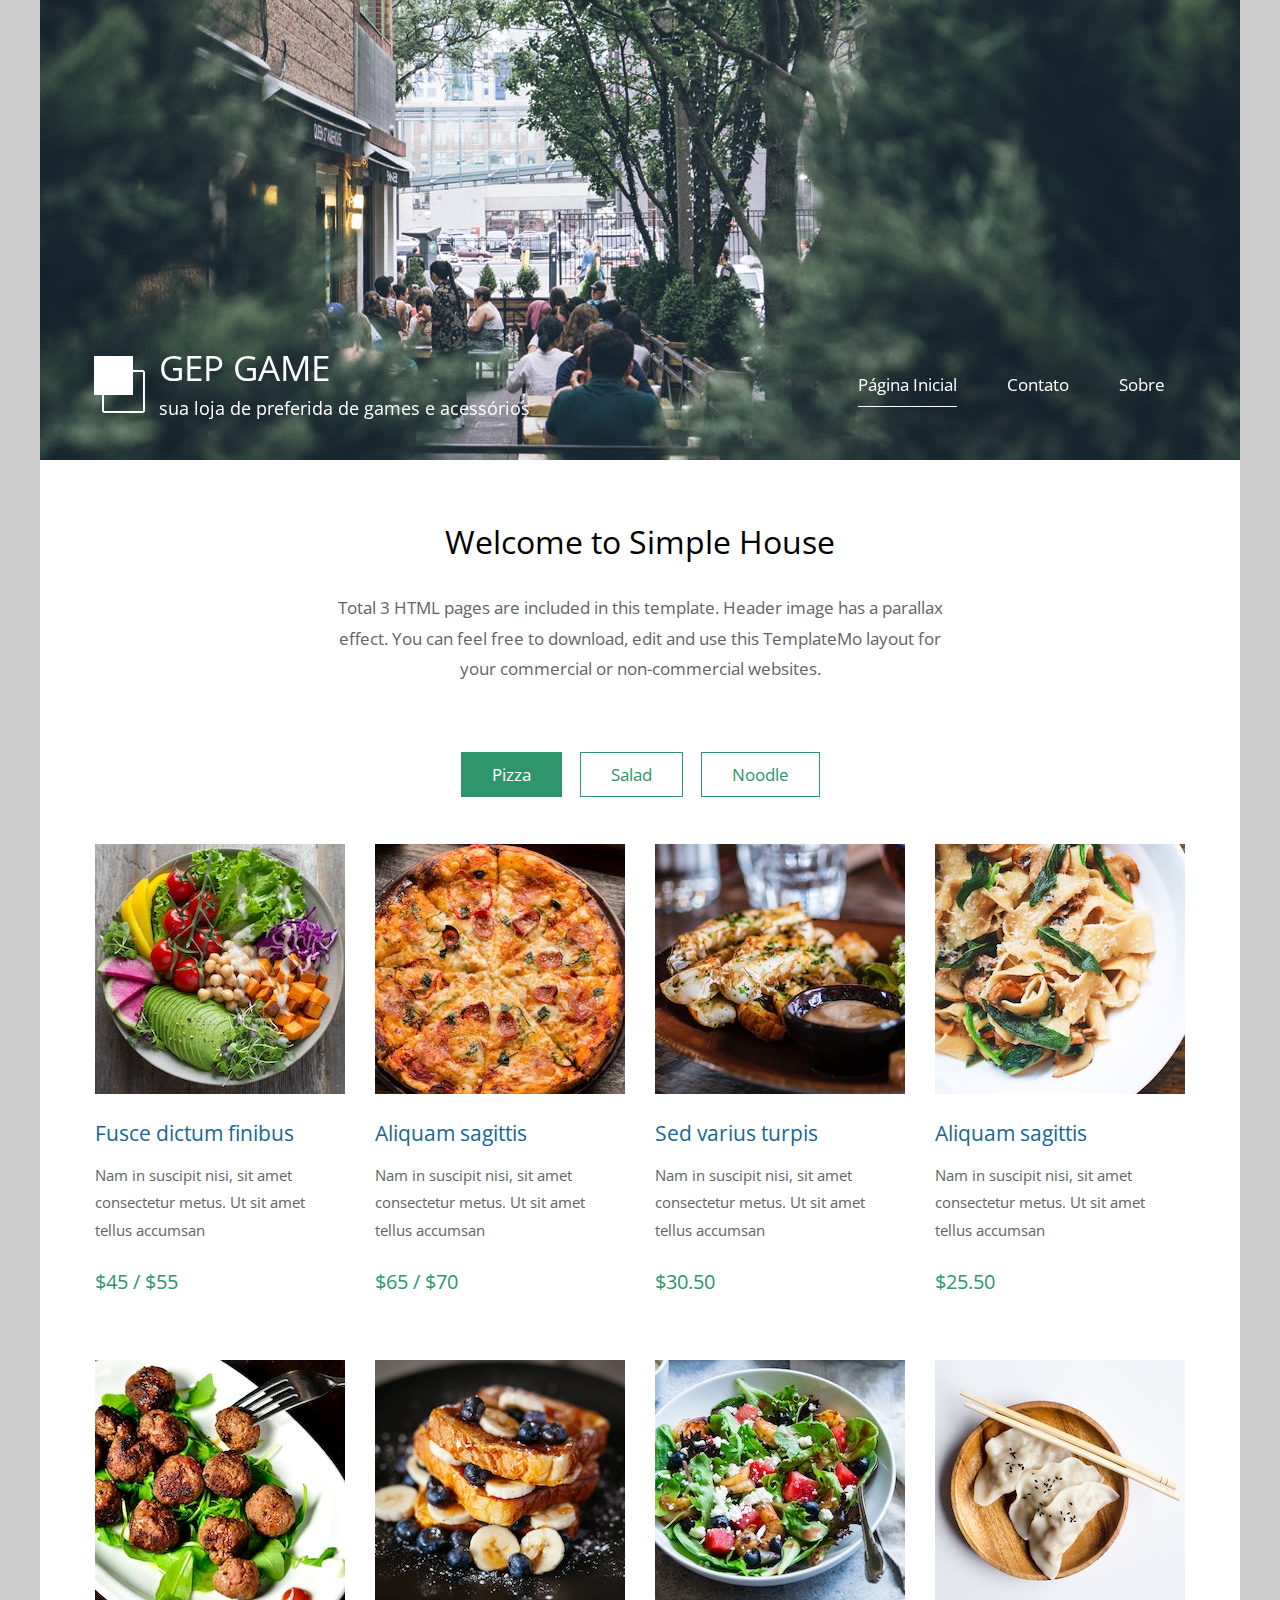
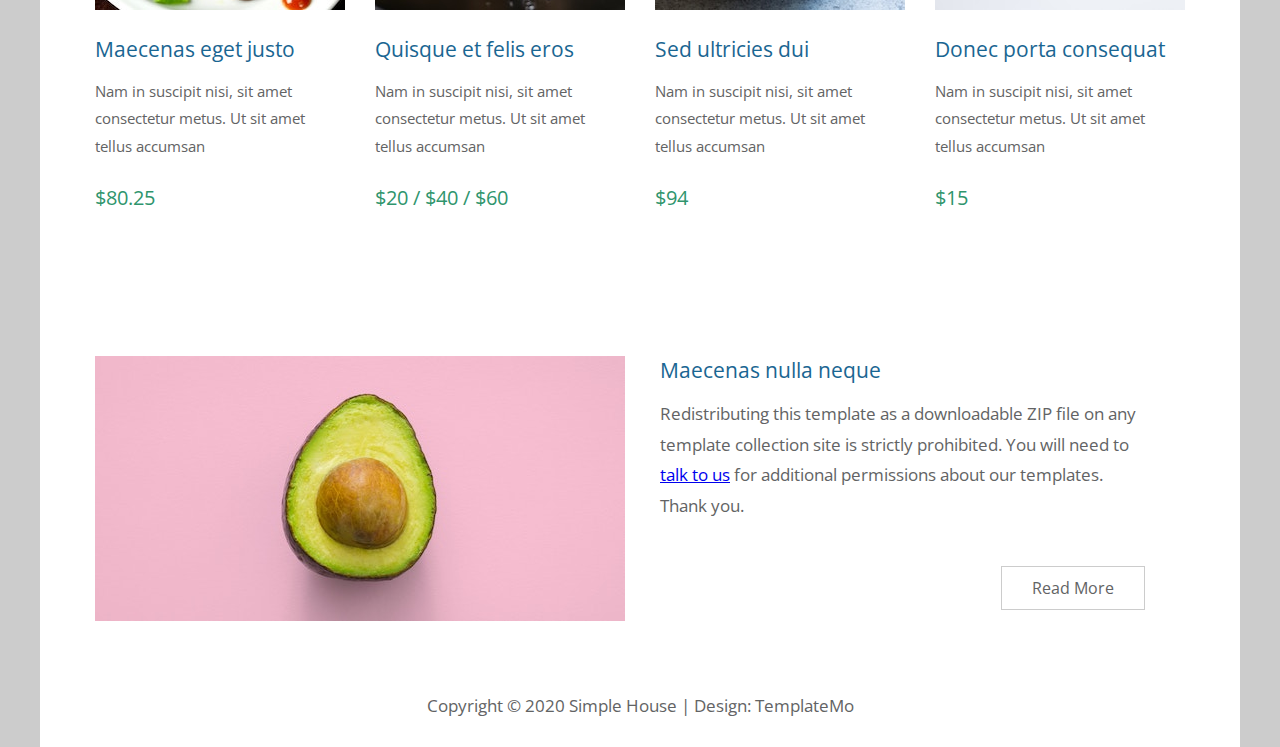
==== docs/index.html @ 9da59148 "organizing menus" ====
<!DOCTYPE html>
<html>
	<head>
		<meta charset="UTF-8" />
		<meta name="viewport" content="width=device-width, initial-scale=1.0" />
		<meta http-equiv="X-UA-Compatible" content="ie=edge" />
		<title>GEP GAME - PÁGINA INICIAL</title>
		<link href="https://fonts.googleapis.com/css?family=Open+Sans:400" rel="stylesheet" />    
		<link href="css/templatemo-style.css" rel="stylesheet" />
	</head>
	<body> 
		<div class="container">
			<div class="placeholder">
				<div class="parallax-window" data-parallax="scroll" data-image-src="img/simple-house-01.jpg">
					<div class="tm-header">
						<div class="row tm-header-inner">
							<div class="col-md-6 col-12">
								<img src="img/simple-house-logo.png" alt="Logo" class="tm-site-logo" /> 
								<div class="tm-site-text-box">
									<h1 class="tm-site-title">GEP GAME</h1>
									<h6 class="tm-site-description">sua loja de preferida de games e acessórios</h6>	
								</div>
							</div>
							<nav class="col-md-6 col-12 tm-nav">
								<ul class="tm-nav-ul">
									<li class="tm-nav-li"><a href="index.html" class="tm-nav-link active">Página Inicial</a></li>
									<li class="tm-nav-li"><a href="contact.html" class="tm-nav-link">Contato</a></li>
									<li class="tm-nav-li"><a href="about.html" class="tm-nav-link">Sobre</a></li>
								</ul>
							</nav>	
						</div>
					</div>
				</div>
			</div>
			<main>
				<header class="row tm-welcome-section">
					<h2 class="col-12 text-center tm-section-title">Welcome to Simple House</h2>
					<p class="col-12 text-center">Total 3 HTML pages are included in this template. Header image has a parallax effect. You can feel free to download, edit and use this TemplateMo layout for your commercial or non-commercial websites.</p>
				</header>
				
				<div class="tm-paging-links">
					<nav>
						<ul>
							<li class="tm-paging-item"><a href="#" class="tm-paging-link active">Pizza</a></li>
							<li class="tm-paging-item"><a href="#" class="tm-paging-link">Salad</a></li>
							<li class="tm-paging-item"><a href="#" class="tm-paging-link">Noodle</a></li>
						</ul>
					</nav>
				</div>
				<div class="row tm-gallery">
					<div id="tm-gallery-page-pizza" class="tm-gallery-page">
						<article class="col-lg-3 col-md-4 col-sm-6 col-12 tm-gallery-item">
							<figure>
								<img src="img/gallery/01.jpg" alt="Image" class="img-fluid tm-gallery-img" />
								<figcaption>
									<h4 class="tm-gallery-title">Fusce dictum finibus</h4>
									<p class="tm-gallery-description">Nam in suscipit nisi, sit amet consectetur metus. Ut sit amet tellus accumsan</p>
									<p class="tm-gallery-price">$45 / $55</p>
								</figcaption>
							</figure>
						</article>
						<article class="col-lg-3 col-md-4 col-sm-6 col-12 tm-gallery-item">
							<figure>
								<img src="img/gallery/02.jpg" alt="Image" class="img-fluid tm-gallery-img" />
								<figcaption>
									<h4 class="tm-gallery-title">Aliquam sagittis</h4>
									<p class="tm-gallery-description">Nam in suscipit nisi, sit amet consectetur metus. Ut sit amet tellus accumsan</p>
									<p class="tm-gallery-price">$65 / $70</p>
								</figcaption>
							</figure>
						</article>
						<article class="col-lg-3 col-md-4 col-sm-6 col-12 tm-gallery-item">
							<figure>
								<img src="img/gallery/03.jpg" alt="Image" class="img-fluid tm-gallery-img" />
								<figcaption>
									<h4 class="tm-gallery-title">Sed varius turpis</h4>
									<p class="tm-gallery-description">Nam in suscipit nisi, sit amet consectetur metus. Ut sit amet tellus accumsan</p>
									<p class="tm-gallery-price">$30.50</p>
								</figcaption>
							</figure>
						</article>
						<article class="col-lg-3 col-md-4 col-sm-6 col-12 tm-gallery-item">
							<figure>
								<img src="img/gallery/04.jpg" alt="Image" class="img-fluid tm-gallery-img" />
								<figcaption>
									<h4 class="tm-gallery-title">Aliquam sagittis</h4>
									<p class="tm-gallery-description">Nam in suscipit nisi, sit amet consectetur metus. Ut sit amet tellus accumsan</p>
									<p class="tm-gallery-price">$25.50</p>
								</figcaption>
							</figure>
						</article>
						<article class="col-lg-3 col-md-4 col-sm-6 col-12 tm-gallery-item">
							<figure>
								<img src="img/gallery/05.jpg" alt="Image" class="img-fluid tm-gallery-img" />
								<figcaption>
									<h4 class="tm-gallery-title">Maecenas eget justo</h4>
									<p class="tm-gallery-description">Nam in suscipit nisi, sit amet consectetur metus. Ut sit amet tellus accumsan</p>
									<p class="tm-gallery-price">$80.25</p>
								</figcaption>
							</figure>
						</article>
						<article class="col-lg-3 col-md-4 col-sm-6 col-12 tm-gallery-item">
							<figure>
								<img src="img/gallery/06.jpg" alt="Image" class="img-fluid tm-gallery-img" />
								<figcaption>
									<h4 class="tm-gallery-title">Quisque et felis eros</h4>
									<p class="tm-gallery-description">Nam in suscipit nisi, sit amet consectetur metus. Ut sit amet tellus accumsan</p>
									<p class="tm-gallery-price">$20 / $40 / $60</p>
								</figcaption>
							</figure>
						</article>
						<article class="col-lg-3 col-md-4 col-sm-6 col-12 tm-gallery-item">
							<figure>
								<img src="img/gallery/07.jpg" alt="Image" class="img-fluid tm-gallery-img" />
								<figcaption>
									<h4 class="tm-gallery-title">Sed ultricies dui</h4>
									<p class="tm-gallery-description">Nam in suscipit nisi, sit amet consectetur metus. Ut sit amet tellus accumsan</p>
									<p class="tm-gallery-price">$94</p>
								</figcaption>
							</figure>
						</article>
						<article class="col-lg-3 col-md-4 col-sm-6 col-12 tm-gallery-item">
							<figure>
								<img src="img/gallery/08.jpg" alt="Image" class="img-fluid tm-gallery-img" />
								<figcaption>
									<h4 class="tm-gallery-title">Donec porta consequat</h4>
									<p class="tm-gallery-description">Nam in suscipit nisi, sit amet consectetur metus. Ut sit amet tellus accumsan</p>
									<p class="tm-gallery-price">$15</p>
								</figcaption>
							</figure>
						</article>
					</div>
					<div id="tm-gallery-page-salad" class="tm-gallery-page hidden">
						<article class="col-lg-3 col-md-4 col-sm-6 col-12 tm-gallery-item">
							<figure>
								<img src="img/gallery/04.jpg" alt="Image" class="img-fluid tm-gallery-img" />
								<figcaption>
									<h4 class="tm-gallery-title">Salad Menu One</h4>
									<p class="tm-gallery-description">Proin eu velit egestas, viverra sapien eget, consequat nunc. Vestibulum tristique</p>
									<p class="tm-gallery-price">$25</p>
								</figcaption>
							</figure>
						</article>
						<article class="col-lg-3 col-md-4 col-sm-6 col-12 tm-gallery-item">
							<figure>
								<img src="img/gallery/03.jpg" alt="Image" class="img-fluid tm-gallery-img" />
								<figcaption>
									<h4 class="tm-gallery-title">Second Title Salad</h4>
									<p class="tm-gallery-description">Proin eu velit egestas, viverra sapien eget, consequat nunc. Vestibulum tristique</p>
									<p class="tm-gallery-price">$30</p>
								</figcaption>
							</figure>
						</article>
						<article class="col-lg-3 col-md-4 col-sm-6 col-12 tm-gallery-item">
							<figure>
								<img src="img/gallery/05.jpg" alt="Image" class="img-fluid tm-gallery-img" />
								<figcaption>
									<h4 class="tm-gallery-title">Third Salad Item</h4>
									<p class="tm-gallery-description">Proin eu velit egestas, viverra sapien eget, consequat nunc. Vestibulum tristique</p>
									<p class="tm-gallery-price">$45</p>
								</figcaption>
							</figure>
						</article>
						<article class="col-lg-3 col-md-4 col-sm-6 col-12 tm-gallery-item">
							<figure>
								<img src="img/gallery/01.jpg" alt="Image" class="img-fluid tm-gallery-img" />
								<figcaption>
									<h4 class="tm-gallery-title">Superior Salad</h4>
									<p class="tm-gallery-description">Proin eu velit egestas, viverra sapien eget, consequat nunc. Vestibulum tristique</p>
									<p class="tm-gallery-price">$50</p>
								</figcaption>
							</figure>
						</article>
						<article class="col-lg-3 col-md-4 col-sm-6 col-12 tm-gallery-item">
							<figure>
								<img src="img/gallery/08.jpg" alt="Image" class="img-fluid tm-gallery-img" />
								<figcaption>
									<h4 class="tm-gallery-title">Sed ultricies dui</h4>
									<p class="tm-gallery-description">Proin eu velit egestas, viverra sapien eget, consequat nunc. Vestibulum tristique</p>
									<p class="tm-gallery-price">$55 / $60</p>
								</figcaption>
							</figure>
						</article>
						<article class="col-lg-3 col-md-4 col-sm-6 col-12 tm-gallery-item">
							<figure>
								<img src="img/gallery/07.jpg" alt="Image" class="img-fluid tm-gallery-img" />
								<figcaption>
									<h4 class="tm-gallery-title">Maecenas eget justo</h4>
									<p class="tm-gallery-description">Proin eu velit egestas, viverra sapien eget, consequat nunc. Vestibulum tristique</p>
									<p class="tm-gallery-price">$75</p>
								</figcaption>
							</figure>
						</article>
					</div>
					<div id="tm-gallery-page-noodle" class="tm-gallery-page hidden">
						<article class="col-lg-3 col-md-4 col-sm-6 col-12 tm-gallery-item">
							<figure>
								<img src="img/gallery/08.jpg" alt="Image" class="img-fluid tm-gallery-img" />
								<figcaption>
									<h4 class="tm-gallery-title">Noodle One</h4>
									<p class="tm-gallery-description">Orci varius natoque penatibus et magnis dis parturient montes, nascetur ridiculus mus.</p>
									<p class="tm-gallery-price">$12.50</p>
								</figcaption>
							</figure>
						</article>
						<article class="col-lg-3 col-md-4 col-sm-6 col-12 tm-gallery-item">
							<figure>
								<img src="img/gallery/07.jpg" alt="Image" class="img-fluid tm-gallery-img" />
								<figcaption>
									<h4 class="tm-gallery-title">Noodle Second</h4>
									<p class="tm-gallery-description">Orci varius natoque penatibus et magnis dis parturient montes, nascetur ridiculus mus.</p>
									<p class="tm-gallery-price">$15.50</p>
								</figcaption>
							</figure>
						</article>
						<article class="col-lg-3 col-md-4 col-sm-6 col-12 tm-gallery-item">
							<figure>
								<img src="img/gallery/06.jpg" alt="Image" class="img-fluid tm-gallery-img" />
								<figcaption>
									<h4 class="tm-gallery-title">Third Soft Noodle</h4>
									<p class="tm-gallery-description">Orci varius natoque penatibus et magnis dis parturient montes, nascetur ridiculus mus.</p>
									<p class="tm-gallery-price">$20.50</p>
								</figcaption>
							</figure>
						</article>
						<article class="col-lg-3 col-md-4 col-sm-6 col-12 tm-gallery-item">
							<figure>
								<img src="img/gallery/05.jpg" alt="Image" class="img-fluid tm-gallery-img" />
								<figcaption>
									<h4 class="tm-gallery-title">Aliquam sagittis</h4>
									<p class="tm-gallery-description">Orci varius natoque penatibus et magnis dis parturient montes, nascetur ridiculus mus.</p>
									<p class="tm-gallery-price">$30.25</p>
								</figcaption>
							</figure>
						</article>
						<article class="col-lg-3 col-md-4 col-sm-6 col-12 tm-gallery-item">
							<figure>
								<img src="img/gallery/04.jpg" alt="Image" class="img-fluid tm-gallery-img" />
								<figcaption>
									<h4 class="tm-gallery-title">Maecenas eget justo</h4>
									<p class="tm-gallery-description">Orci varius natoque penatibus et magnis dis parturient montes, nascetur ridiculus mus.</p>
									<p class="tm-gallery-price">$35.50</p>
								</figcaption>
							</figure>
						</article>
						<article class="col-lg-3 col-md-4 col-sm-6 col-12 tm-gallery-item">
							<figure>
								<img src="img/gallery/03.jpg" alt="Image" class="img-fluid tm-gallery-img" />
								<figcaption>
									<h4 class="tm-gallery-title">Quisque et felis eros</h4>
									<p class="tm-gallery-description">Orci varius natoque penatibus et magnis dis parturient montes, nascetur ridiculus mus.</p>
									<p class="tm-gallery-price">$40.50</p>
								</figcaption>
							</figure>
						</article>
					</div>
				</div>
				<div class="tm-section tm-container-inner">
					<div class="row">
						<div class="col-md-6">
							<figure class="tm-description-figure">
								<img src="img/img-01.jpg" alt="Image" class="img-fluid" />
							</figure>
						</div>
						<div class="col-md-6">
							<div class="tm-description-box"> 
								<h4 class="tm-gallery-title">Maecenas nulla neque</h4>
								<p class="tm-mb-45">Redistributing this template as a downloadable ZIP file on any template collection site is strictly prohibited. You will need to <a rel="nofollow" href="https://templatemo.com/contact">talk to us</a> for additional permissions about our templates. Thank you.</p>
								<a href="about.html" class="tm-btn tm-btn-default tm-right">Read More</a>
							</div>
						</div>
					</div>
				</div>
			</main>
			<footer class="tm-footer text-center">
				<p>Copyright &copy; 2020 Simple House 
				
				| Design: <a rel="nofollow" href="https://templatemo.com">TemplateMo</a></p>
			</footer>
		</div>
		<script src="js/jquery.min.js"></script>
		<script src="js/parallax.min.js"></script>
		<script>
			$(document).ready(function(){
				// Handle click on paging links
				$('.tm-paging-link').click(function(e){
					e.preventDefault();
					
					var page = $(this).text().toLowerCase();
					$('.tm-gallery-page').addClass('hidden');
					$('#tm-gallery-page-' + page).removeClass('hidden');
					$('.tm-paging-link').removeClass('active');
					$(this).addClass("active");
				});
			});
		</script>
	</body>
</html>
---- docs/css/templatemo-style.css ----
/*

Simple House

https://templatemo.com/tm-539-simple-house

*/

ul, nav, body, h1, h2, h4, h6, p, figure {
  margin: 0;
  padding: 0;
}

a, button { transition: all 0.3s ease; }

/* Bootstrap grid system  */

html {
  box-sizing: border-box;
  -ms-overflow-style: scrollbar;
}

*,
*::before,
*::after {
  box-sizing: inherit;
}

.container {
  width: 100%;
  max-width: 1200px;
  margin-right: auto;
  margin-left: auto;
}

.tm-container-inner,
.tm-container-inner-2 {
  padding-left: 15px;
  padding-right: 15px;
}

.row {
  display: -ms-flexbox;
  display: flex;
  -ms-flex-wrap: wrap;
  flex-wrap: wrap;
  margin-left: -15px;
  margin-right: -15px;
}

.col-lg-3,
.col-lg-4,
.col-lg-6,
.col-md-4,
.col-md-6,
.col-sm-6, 
.col-12 {
  position: relative;
  width: 100%;
  padding-right: 15px;
  padding-left: 15px;
}

.col-12 {
  -ms-flex: 0 0 100%;
  flex: 0 0 100%;
  max-width: 100%;
}

@media (min-width: 576px) {
  .col-sm-6 {
    -ms-flex: 0 0 50%;
    flex: 0 0 50%;
    max-width: 50%;
  }
}

@media (min-width: 768px) {
  .col-md-4 {
    -ms-flex: 0 0 33.333333%;
    flex: 0 0 33.333333%;
    max-width: 33.333333%;
  }
  
  .col-md-6 {
    -ms-flex: 0 0 50%;
    flex: 0 0 50%;
    max-width: 50%;
  }
}

@media (min-width: 992px) {
  .col-lg-3 {
    -ms-flex: 0 0 25%;
    flex: 0 0 25%;
    max-width: 25%;
  }
  
  .col-lg-4 {
    -ms-flex: 0 0 33.333333%;
    flex: 0 0 33.333333%;
    max-width: 33.333333%;
  }
  
  .col-lg-6 {
    -ms-flex: 0 0 50%;
    flex: 0 0 50%;
    max-width: 50%;
  }
}

/*
  primary: #2D99CC
  success: #319966
  danger: #993332
*/

.tm-btn {
  display: inline-block;
  font-size: 1rem;
  width: auto;
  padding: 10px 30px;
  text-decoration: none;
  cursor: pointer;
  border: 0;
}

.tm-btn-default {
  border: 1px solid #ccc;
  background-color: transparent;
  color: #626364;
}

.tm-btn-default:hover,
.tm-btn-default:focus {
  color: white;
  background-color: #98999A;
}

.tm-btn-primary {
  background-color: #2D99CC;
  color: white;
}

.tm-btn-primary:hover,
.tm-btn-primary:focus {
  background-color: #1b6f96;
}

.tm-btn-success {
  background-color: #319966;
  color: white;
}

.tm-btn-success:hover,
.tm-btn-success:focus {
  background-color: #1d6e46;
}

.tm-btn-danger {
  background-color: #993332;
  color: white;
}

.tm-btn-danger:hover,
.tm-btn-danger:focus {
  background-color: #752423;
}

.tm-mb-45 {
  margin-bottom: 45px;
}

.tm-mb-p {
    margin-bottom: 20px;
}

.tm-text-success {
  color: #319966;
}

.text-center {
  text-align: center;
}

.hidden {
  display: none !important;
}

.img-fluid {
  max-width: 100%;
  height: auto;
}

body {
  font-family: 'Open Sans', Arial, sans-serif;
  font-size: 17px;
  background-color: #ccc;
  overflow-x: hidden;
}

.container {
  background-color: white;
}

p, address {
  color: #626364;
  line-height: 1.8;
}

/* Set width and height in JS */
.placeholder {
  width: 100%;
  min-height: 460px;
  background-color: #556E5B;
}

.placeholder-2 {
  width: 100%;
  min-height: 220px;
  background-color: #CFBEA5;
  position: relative;
  z-index: 998;
}

.parallax-window {
  min-height: 460px;
  background: transparent;
  position: relative;
}

.parallax-window-2 {
  min-height: 220px;
  width: 100%;
  margin-left: auto;
  margin-right: auto;
  background: transparent;
  position: relative;
}

.parallax-mirror {
  z-index: 999 !important;
}

.tm-header {
  position: absolute;
  bottom: 0;
  left: 0;
  width: 100%;
  color: white;
  z-index: 1000;
}

.tm-header-inner {
  padding: 40px 50px;
}

@media (max-width: 991px) {
  .tm-header-inner {
    padding: 30px 15px;
  }
}

.tm-site-logo {
  display: inline-block;
  margin-right: 5px;
}

.tm-site-text-box {
  display: inline-block;
}

.tm-site-title {
  font-size: 2.2rem;
  font-weight: 400;
  margin-bottom: 5px;
}

.tm-site-description {
  font-size: 1.1rem;
  font-weight: 400;
}

.tm-nav {
  text-align: right;
  margin-top: 30px;
}

.tm-nav-ul {
  display: flex;
  justify-content: flex-end;
}

.tm-nav-li {
  list-style: none;
  display: block;
  margin-bottom: 0;
  padding-right: 25px;
  padding-left: 25px;
}

@media (max-width: 991px) {
  .tm-nav-li {
    padding-right: 15px;
    padding-left: 15px;
  }
}

.tm-nav-link {
  color: white;
  text-decoration: none;
  padding-bottom: 10px;
}

.tm-nav-link.active,
.tm-nav-link:hover {
  border-bottom: 1px solid white;
}

.tm-welcome-section {
  margin: 60px auto;
  max-width: 655px;
}

.tm-section-title {
  font-size: 2rem;
  font-weight: 400;
  margin-bottom: 30px;
}

.tm-gallery {
  margin-bottom: 80px;
}

.tm-gallery-page {
  max-width: 280px;
  margin-left: auto;
  margin-right: auto;
  display: -ms-flexbox;
  display: flex;
  -ms-flex-wrap: wrap;
  flex-wrap: wrap;
}

.tm-gallery-description {
  font-size: 0.95rem;
}

.tm-section,
.tm-container-inner,
.tm-container-inner-2 {
  margin-left: auto;
  margin-right: auto;
}

/* Small devices (landscape phones, 576px and up) */
@media (min-width: 576px) {
  .tm-gallery-page {
    max-width: 560px;
  }
}

/* Medium devices (tablets, 768px and up) */
@media (min-width: 768px) {
  .tm-gallery-page,
  .tm-section,
  .tm-container-inner,
  .tm-container-inner-2 {
    max-width: 840px;
  }
}

/* Large devices (desktops, 992px and up) */
@media (min-width: 992px) {
  .tm-gallery-page,
  .tm-section {
    max-width: 1120px;
  }
  
  .tm-container-inner {
    max-width: 1120px;
  }
  
  .tm-container-inner-2 {
    max-width: 900px;
  }
}

.tm-gallery-item {
  max-width: 280px;
}

.tm-gallery-img {
  margin-bottom: 20px;
}

.tm-gallery-title {
  font-size: 1.3rem;
  font-weight: 400;
  color: #1A6692;
  margin-bottom: 15px;
}

.tm-gallery-description {
  margin-bottom: 20px;
}

.tm-gallery-price {
  font-size: 1.25rem;
  color: #2F956D;
  margin-bottom: 60px;
}

.tm-paging-links {
  text-align: center;
  margin-bottom: 40px;
}

.tm-paging-item {
  list-style: none;
  display: inline-block;
  border: 1px solid #2F956D;
  margin: 7px;
}

.tm-paging-link {
  padding: 10px 30px;
  display: flex;
  align-items: center;
  justify-content: center;
  text-decoration: none;
  color: #2F956D;
  background-color: transparent;
}

.tm-paging-link.active,
.tm-paging-link:hover {
  background-color: #2F956D;
  color: white;
}

.tm-description-figure {
  text-align: center;  
}

.tm-description-box {
  margin-left: auto;
  margin-right: auto;
}

.tm-description-box {
  padding-left: 0;
  padding-right: 0;
  display: flex;
  flex-direction: column;
  margin-top: 30px;
  max-width: 530px;
}

@media (min-width: 768px) {
  .tm-description-box {
    padding-left: 5px;
    padding-right: 40px;
    margin-top: 0;
  }
}

.tm-right {
  align-self: flex-end;
}

.tm-footer {
  padding: 25px 15px;
  margin-top: 40px;
}

.tm-footer a {
  color: #626364;
  text-decoration: none;
}

.tm-footer a:hover {
  color: #1A6692;
}

/* About */
.tm-persons {
  margin-bottom: 20px;
}

.tm-person {
  display: flex;
  flex-direction: column;
  align-items: center;
  justify-content: center;
  margin-bottom: 60px;
}

@media (min-width: 420px) {
  .tm-person {
    flex-direction: row;
  }
}

.tm-person-description {
  padding-left: 20px;
  padding-right: 20px;
}

.tm-person-name {
  font-size: 1.6rem;
  font-weight: 300;
  color: #09C;
  margin-bottom: 5px;
  margin-top: 15px;
}

@media (min-width: 420px) {
  .tm-person-name {
    margin-top: 0;
  }
}

.tm-person-title {
  color: #C39;
  margin-bottom: 20px;
}

.tm-person-about {
  margin-bottom: 20px;
}

.tm-social-link {
  color: #626364;
  display: inline-block;
  border-radius: 1px;
  background-color: transparent;
  font-size: 1.3rem;
  text-decoration: none;
  width: 40px;
  height: 40px;
  margin-right: 0;
  margin-bottom: 15px;
}

.tm-social-link:hover {
  color: white;
  background-color: #626364;
}

.tm-social-icon {
  display: flex;
  align-items: center;
  justify-content: center;
  width: 100%;
  height: 100%;
}

.tm-feature {
  text-align: center;
  padding: 45px 20px;
}

.tm-feature-icon {
  color: #9f9c9c;
  margin-bottom: 65px;
}

.tm-feature-description {
  margin-bottom: 35px;
  font-size: 1rem;
}

.tm-features {
  margin-top: 35px;
}

.tm-history {
  margin-top: 45px;
}

.tm-history-inner {
  display: flex;
  align-items: center;
  justify-content: center;
  flex-direction: column;
}

.tm-history-img {
  max-width: 100%;
}

@media (min-width: 768px) {
 .tm-history-img {
    max-width: 50%;
  }
  
  .tm-history-inner {
    flex-direction: row;
  }
}

.tm-history-title {
  font-size: 1.6rem;
  font-weight: 300;
  color: #1A6692;
  margin-bottom: 30px;
}

.tm-history-text {
  max-width: 480px;
  margin: 15px auto 0;
}

.tm-history-description {
  margin-bottom: 40px;
}

@media (min-width: 768px) {
 .tm-history-text {
    max-width: auto;
    margin: 0 auto 0 35px;
  } 
}

/* Contact Page */
.tm-contact-form {
  max-width: 100%;
}

@media (min-width: 768px) {
 .tm-contact-form {
    max-width: 310px;
  } 
}

.tm-d-flex {
  display: flex;
  flex-direction: column;
}

.tm-btn-right {
  align-self: flex-end;
}

.form-group {
  margin-bottom: 30px;
}

.form-control {
  display: block;
  width: 100%;
  padding: 0.375rem 0.75rem;
  font-size: 1.1rem;
  font-weight: 400;
  line-height: 1.5;
  color: #626364;
  background-color: #fff;
  background-clip: padding-box;
  border: 1px solid #ced4da;
  border-right: 0;
  border-top: 0;
  border-left: 0;
  border-radius: 0;
  transition: border-color 0.15s ease-in-out, box-shadow 0.15s ease-in-out;
}

.form-control::-ms-expand {
  background-color: transparent;
  border: 0;
}

.form-control:focus {
  color: #495057;
  background-color: #fff;
  border-color: #80bdff;
  outline: 0;
  box-shadow: 0 0 0 0.2rem rgba(0, 123, 255, 0.25);
}

.form-control::-webkit-input-placeholder {
  color: #6c757d;
  opacity: 1;
}

.form-control::-moz-placeholder {
  color: #6c757d;
  opacity: 1;
}

.form-control:-ms-input-placeholder {
  color: #6c757d;
  opacity: 1;
}

.form-control::-ms-input-placeholder {
  color: #6c757d;
  opacity: 1;
}

.form-control::placeholder {
  color: #6c757d;
  opacity: 1;
}

.tm-info-title {
  font-size: 1.6rem;
  font-weight: 300;
  margin-bottom: 30px;
}

address {
  font-style: normal;
  margin-bottom: 50px;
}

.tm-address-box {
  max-width: 100%;
}

@media (min-width: 768px) {
 .tm-address-box {
    max-width: 315px;
  } 
}

.tm-contact-icon {
  display: inline-block;
  margin-right: 25px;
  color: #319966;
}

.tm-contact-link {
  display: inline-block;
  color: #626364;
  margin-bottom: 25px;
  text-decoration: none;
}

.tm-contact-social {
  margin-top: 10px;
}

.tm-map {
  max-width: 900px;
  height: 450px;
  width: 100%;
  margin-left: auto;
  margin-right: auto;
}

.tm-map iframe {
  width: 100%;
  height: 100%;
}

.tm-contact-section {
  padding-bottom: 30px;
}

.tm-map-section {
  padding-top: 40px;
  padding-bottom: 40px;
}

.tm-info-section {
  padding-top: 30px;
}

.tm-faq {
  max-width: 650px;
  margin-left: auto;
  margin-right: auto;
}

.tm-accordion {
  padding-top: 40px;
}

/* https://www.w3schools.com/howto/howto_js_accordion.asp */
/* Style the buttons that are used to open and close the accordion panel */
.accordion {
  font-size: 1.2rem;
  font-family: 'Open Sans', Helevetica, Arial, sans-serif;
  color: #999;
  background-color: transparent;
  border: 1px solid #d0d0d0;
  margin-bottom: 17px;
  margin-top: 17px;
  cursor: pointer;
  padding: 10px 20px 6px;
  width: 100%;
  text-align: left;
  outline: none;
  transition: 0.4s;
}

/* Add a background color to the button if it is clicked on (add the .active class with JS), and when you move the mouse over it (hover) */
.accordion.active, .accordion:hover {
  color: #09C;
}

@keyframes changeIcon {
  0% {
    content: '\f0d9';
  }
  50% {
    color: white;
  }
  100% {
    content: "\f0d7";
  }
}

@keyframes changeIconBack {
  0% {
    content: '\f0d7';
  }
  50% {
    color: white;
  }
  100% {
    content: "\f0d9";
  }
}

.accordion:after {
  font-family: 'Font Awesome 5 Free';
  font-weight: 900;
  animation: changeIconBack 0.3s linear;
  content: '\f0d9';
  font-size: 2rem;
  color: #999;
  float: right;
  margin-left: 5px;
}

.accordion.active:after {
  animation: changeIcon 0.3s linear;
  content: '\f0d7';
}

/* Style the accordion panel. Note: hidden by default */
.panel {
  background-color: white;
  max-height: 0;
  overflow: hidden;
  transition: max-height 0.2s ease-out;
}

.panel p {
  padding: 5px 20px 30px;
}
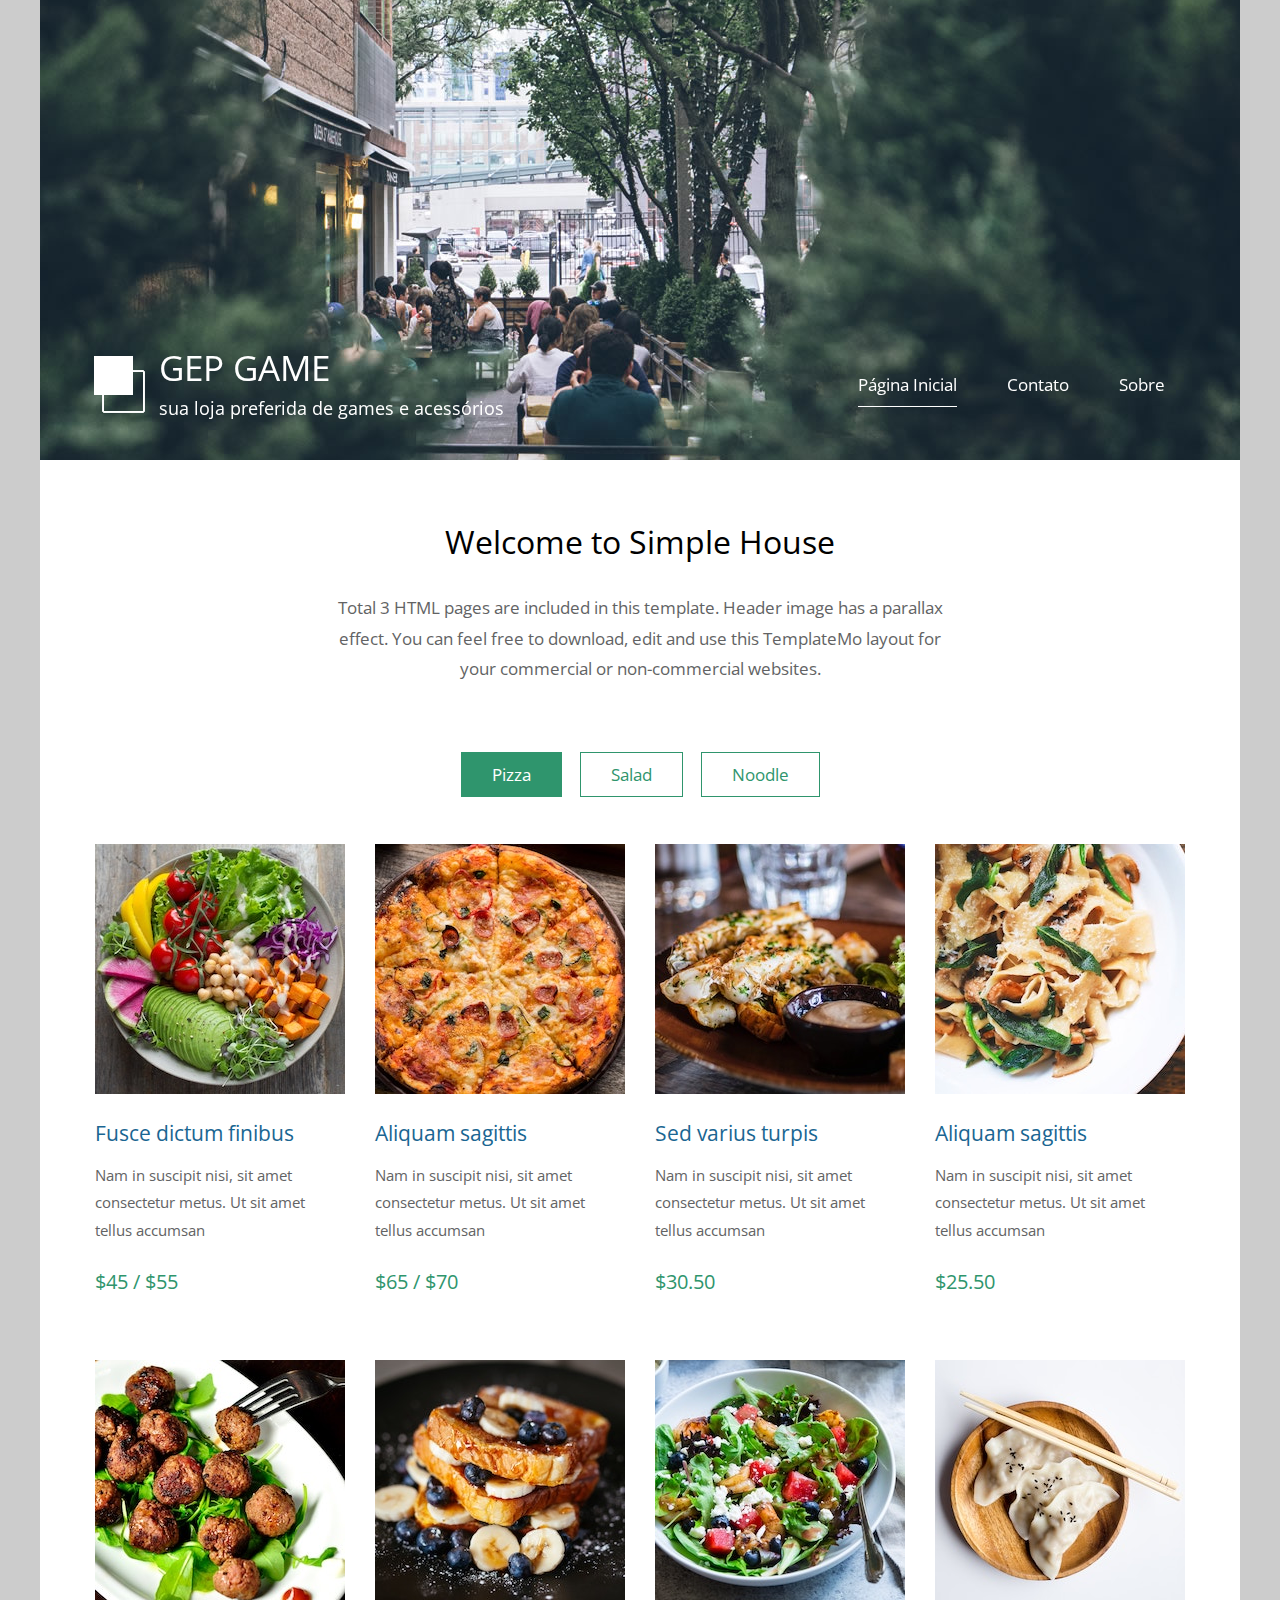
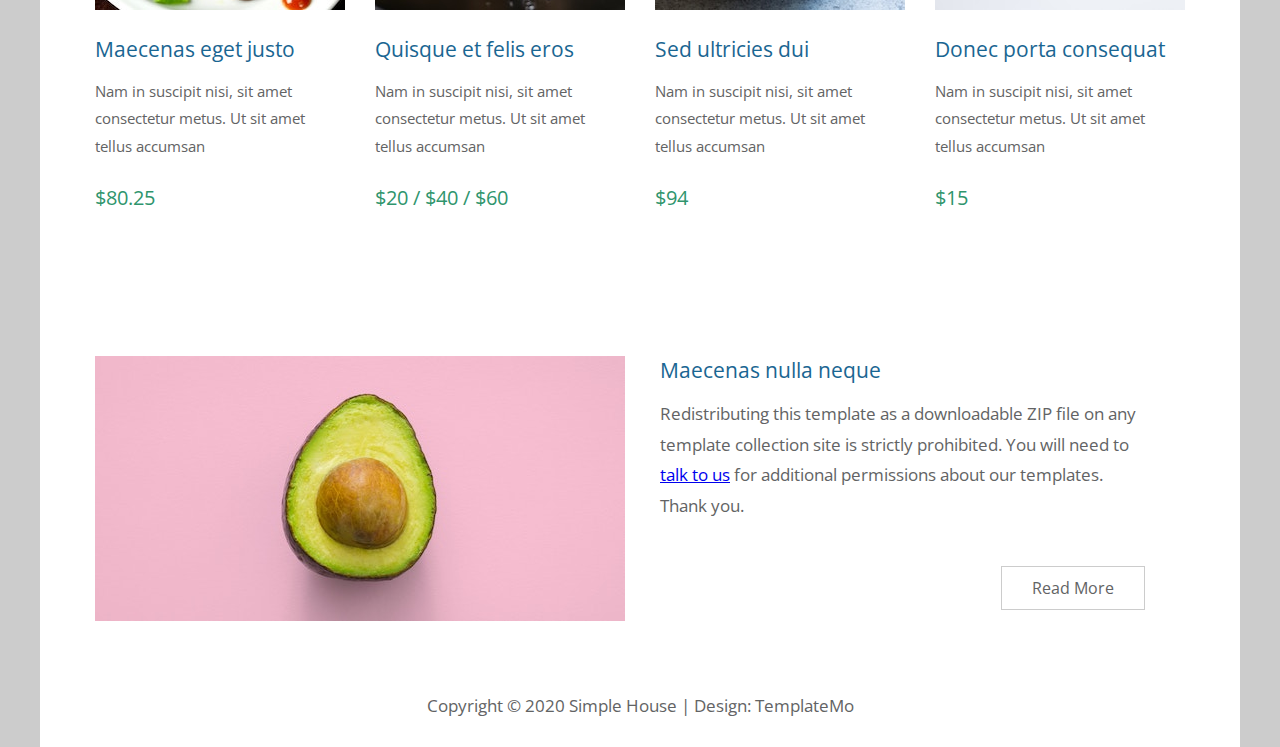
==== commit a1d9d983: "fix: fixing message banner" ====
--- a/docs/index.html
+++ b/docs/index.html
@@ -7,6 +7,7 @@
 		<title>GEP GAME - PÁGINA INICIAL</title>
 		<link href="https://fonts.googleapis.com/css?family=Open+Sans:400" rel="stylesheet" />    
 		<link href="css/templatemo-style.css" rel="stylesheet" />
+		<link rel="shortcut icon" href="img/gep-logo.png" type="image/x-icon" >
 	</head>
 	<body> 
 		<div class="container">
@@ -18,7 +19,7 @@
 								<img src="img/simple-house-logo.png" alt="Logo" class="tm-site-logo" /> 
 								<div class="tm-site-text-box">
 									<h1 class="tm-site-title">GEP GAME</h1>
-									<h6 class="tm-site-description">sua loja de preferida de games e acessórios</h6>	
+									<h6 class="tm-site-description">sua loja preferida de games e acessórios</h6>	
 								</div>
 							</div>
 							<nav class="col-md-6 col-12 tm-nav">
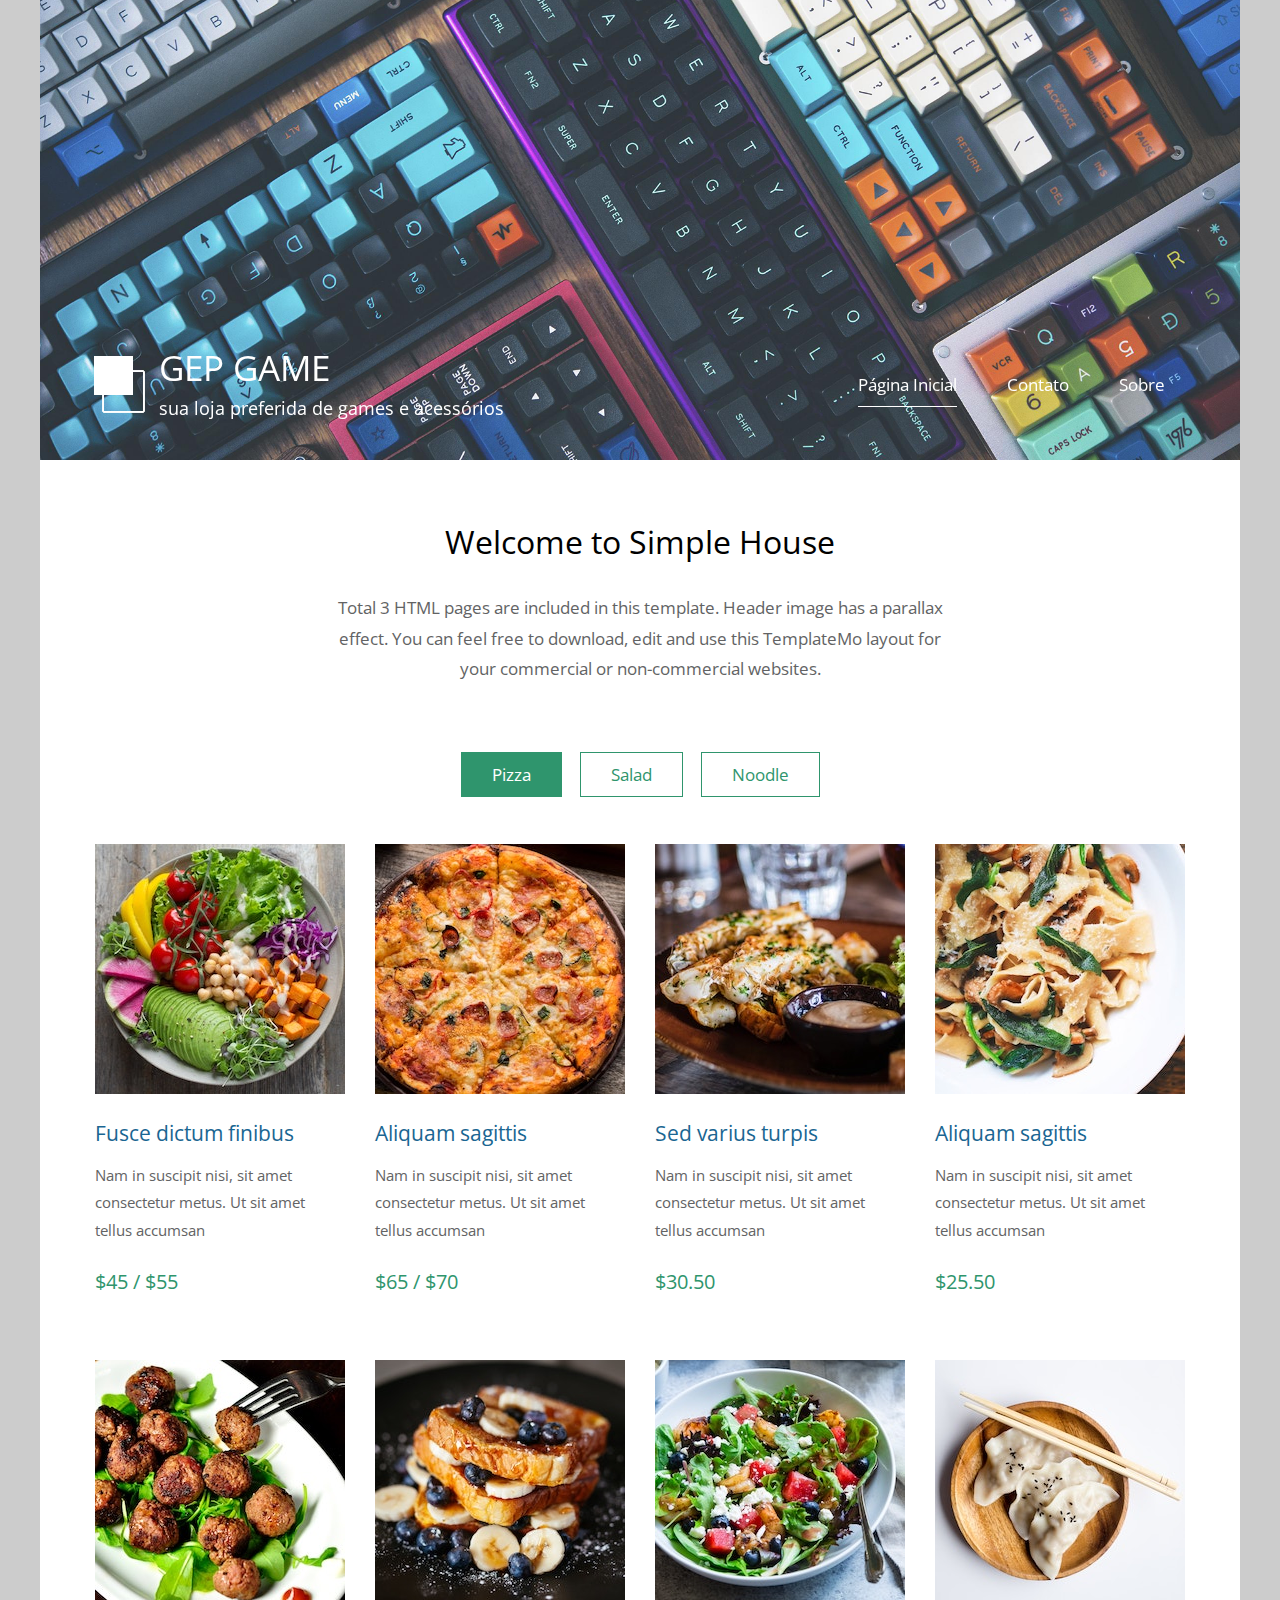
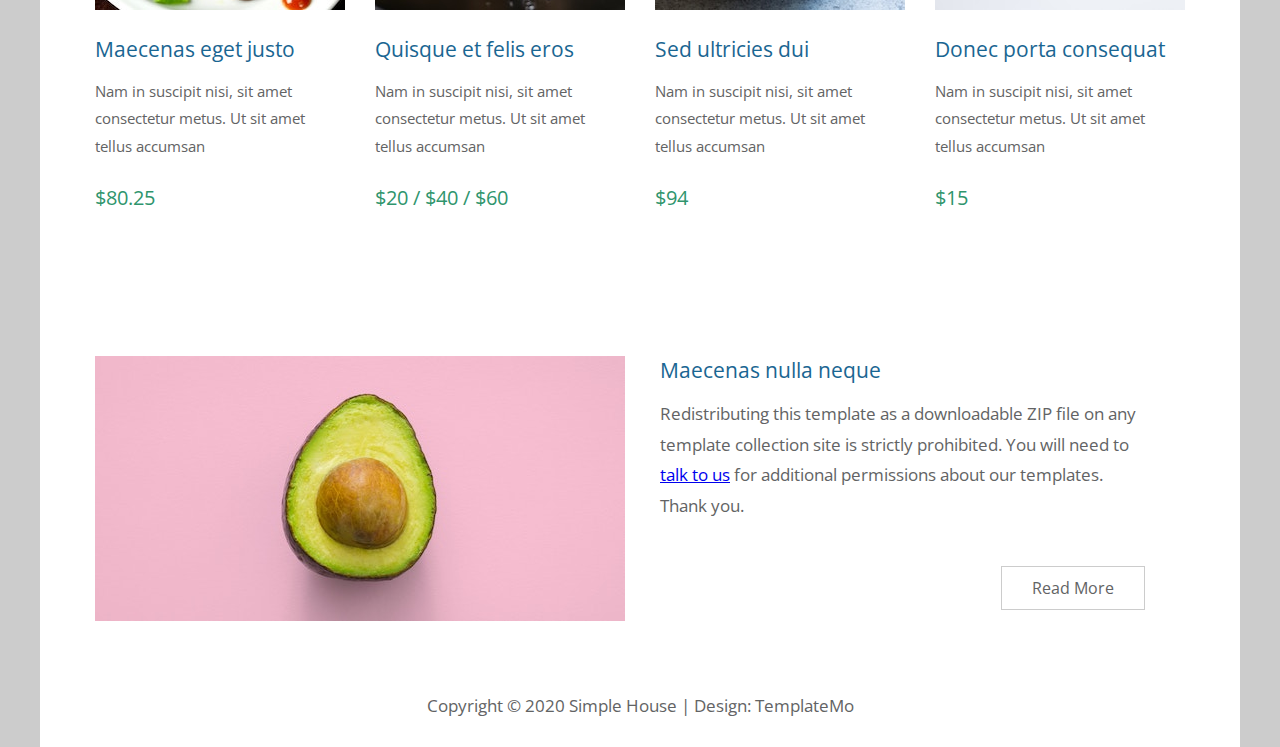
==== commit bb8261a8: "modifing image from banner" ====
--- a/docs/index.html
+++ b/docs/index.html
@@ -12,7 +12,7 @@
 	<body> 
 		<div class="container">
 			<div class="placeholder">
-				<div class="parallax-window" data-parallax="scroll" data-image-src="img/simple-house-01.jpg">
+				<div class="parallax-window" data-parallax="scroll" data-image-src="img/backgroud.png">
 					<div class="tm-header">
 						<div class="row tm-header-inner">
 							<div class="col-md-6 col-12">
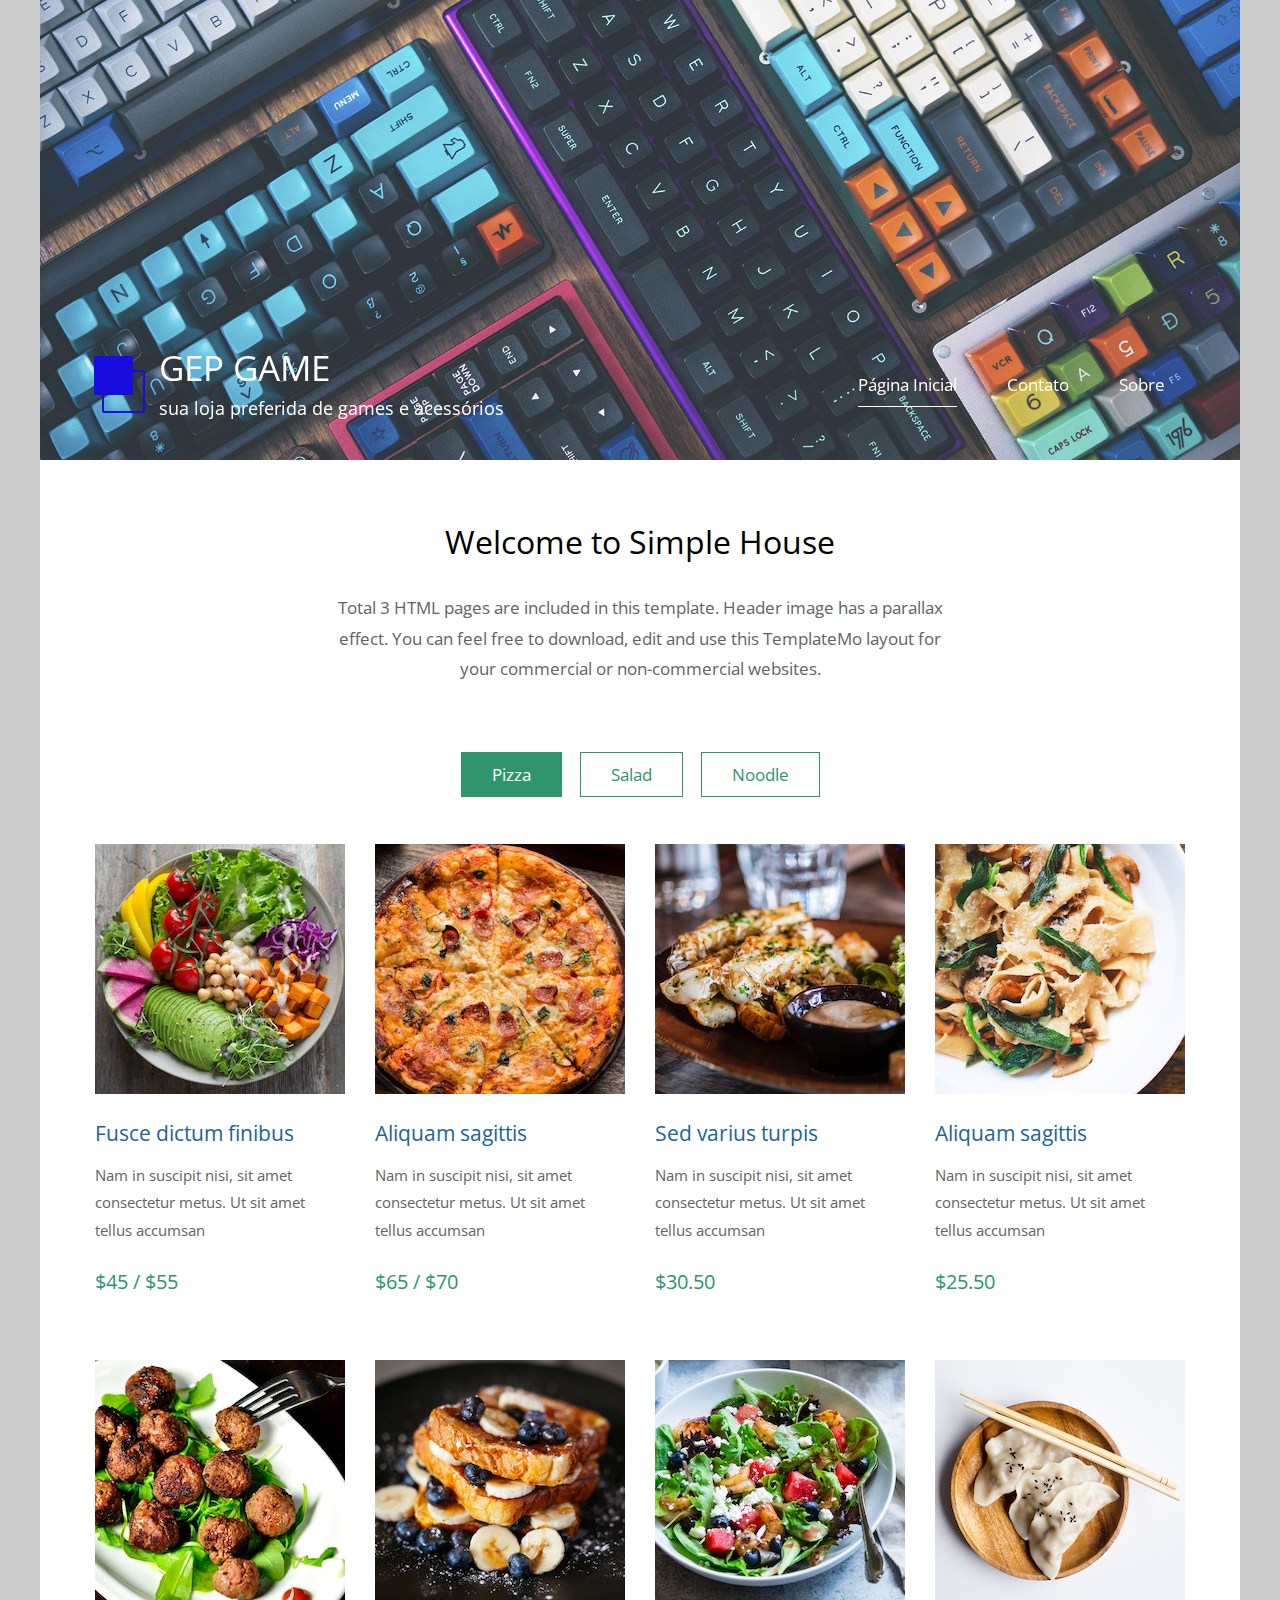
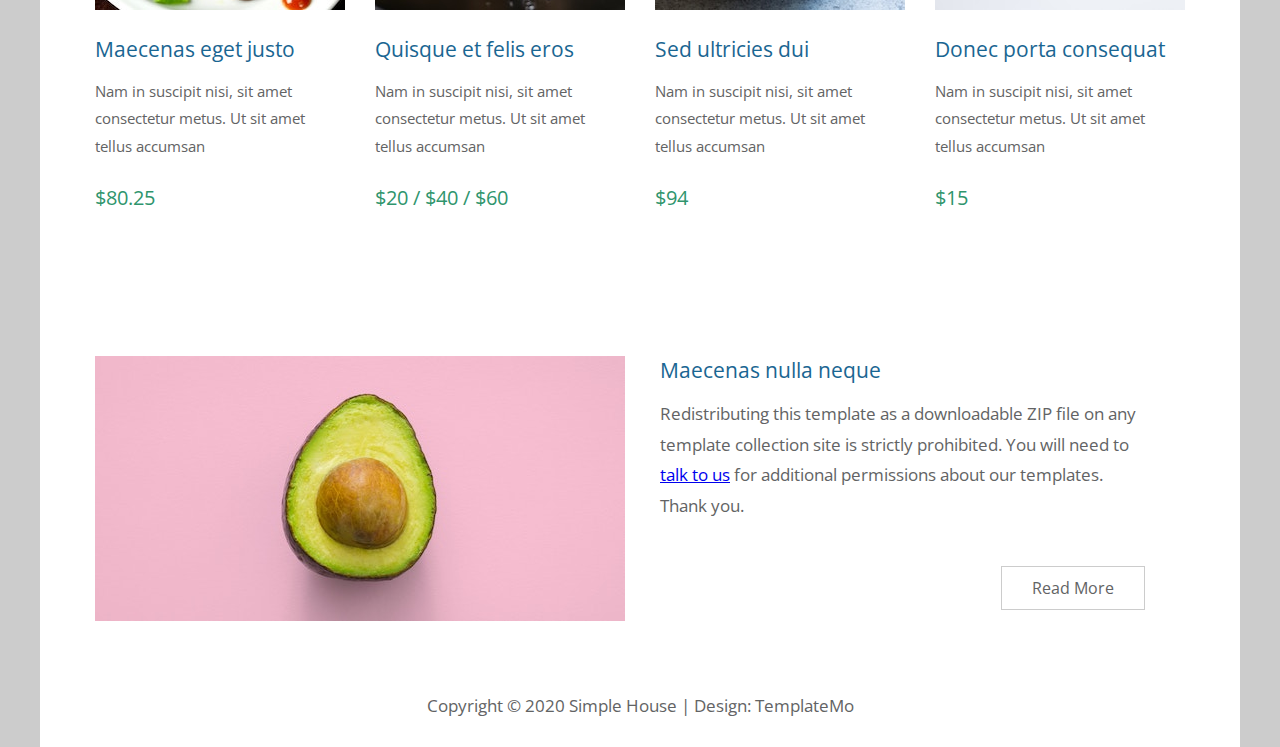
==== commit 1c7c5ec8: "other configurations in menu and banner" ====
--- a/docs/index.html
+++ b/docs/index.html
@@ -7,6 +7,7 @@
 		<title>GEP GAME - PÁGINA INICIAL</title>
 		<link href="https://fonts.googleapis.com/css?family=Open+Sans:400" rel="stylesheet" />    
 		<link href="css/templatemo-style.css" rel="stylesheet" />
+		<link rel="stylesheet" href="css/style.css">
 		<link rel="shortcut icon" href="img/gep-logo.png" type="image/x-icon" >
 	</head>
 	<body> 
@@ -24,9 +25,9 @@
 							</div>
 							<nav class="col-md-6 col-12 tm-nav">
 								<ul class="tm-nav-ul">
-									<li class="tm-nav-li"><a href="index.html" class="tm-nav-link active">Página Inicial</a></li>
-									<li class="tm-nav-li"><a href="contact.html" class="tm-nav-link">Contato</a></li>
-									<li class="tm-nav-li"><a href="about.html" class="tm-nav-link">Sobre</a></li>
+									<li class="tm-nav-li button-menu"><a href="index.html" class="tm-nav-link active">Página Inicial</a></li>
+									<li class="tm-nav-li button-menu"><a href="contact.html" class="tm-nav-link">Contato</a></li>
+									<li class="tm-nav-li button-menu"><a href="about.html" class="tm-nav-link">Sobre</a></li>
 								</ul>
 							</nav>	
 						</div>
--- a/docs/css/style.css
+++ b/docs/css/style.css
@@ -0,0 +1,9 @@
+.button-menu:hover {
+   background-color: #1a0bde;
+   border-radius: 5px;
+   padding: 8px;
+   transition: 0.5s;
+}
+
+.parallax-window {
+}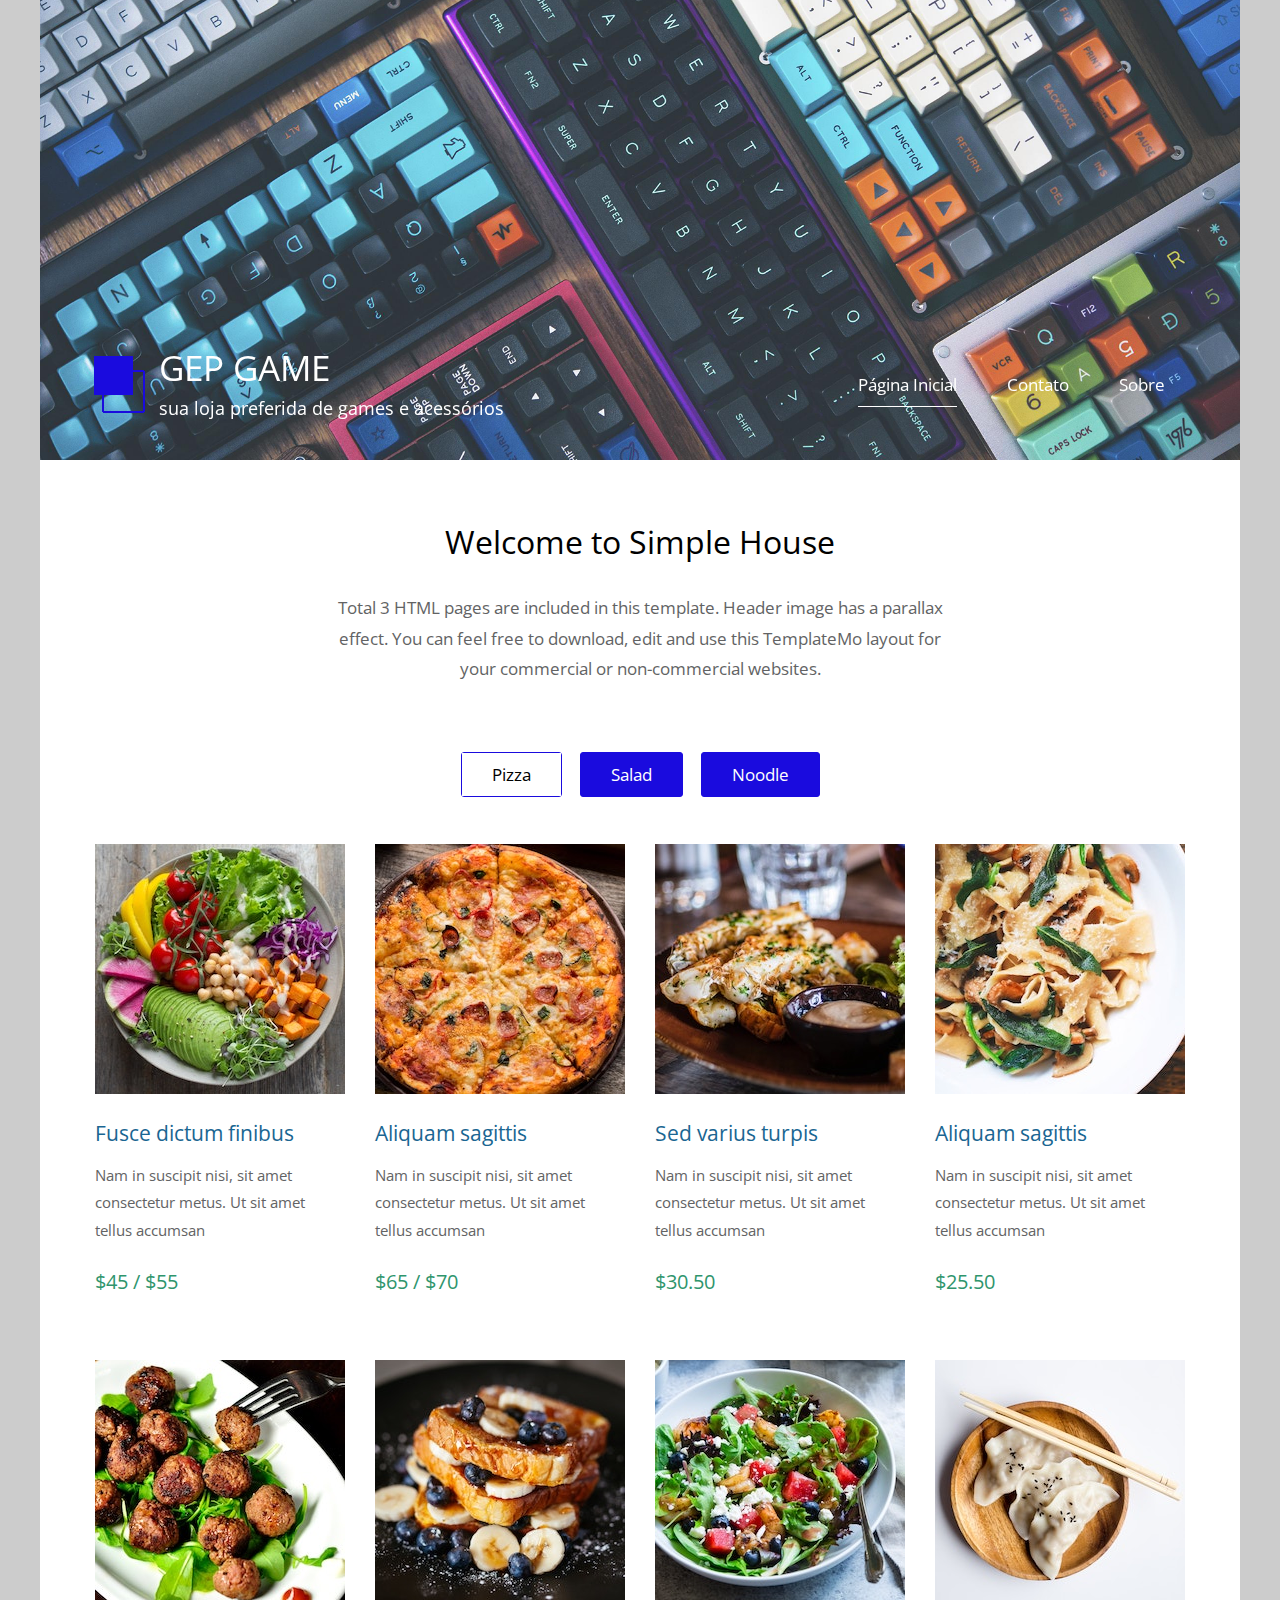
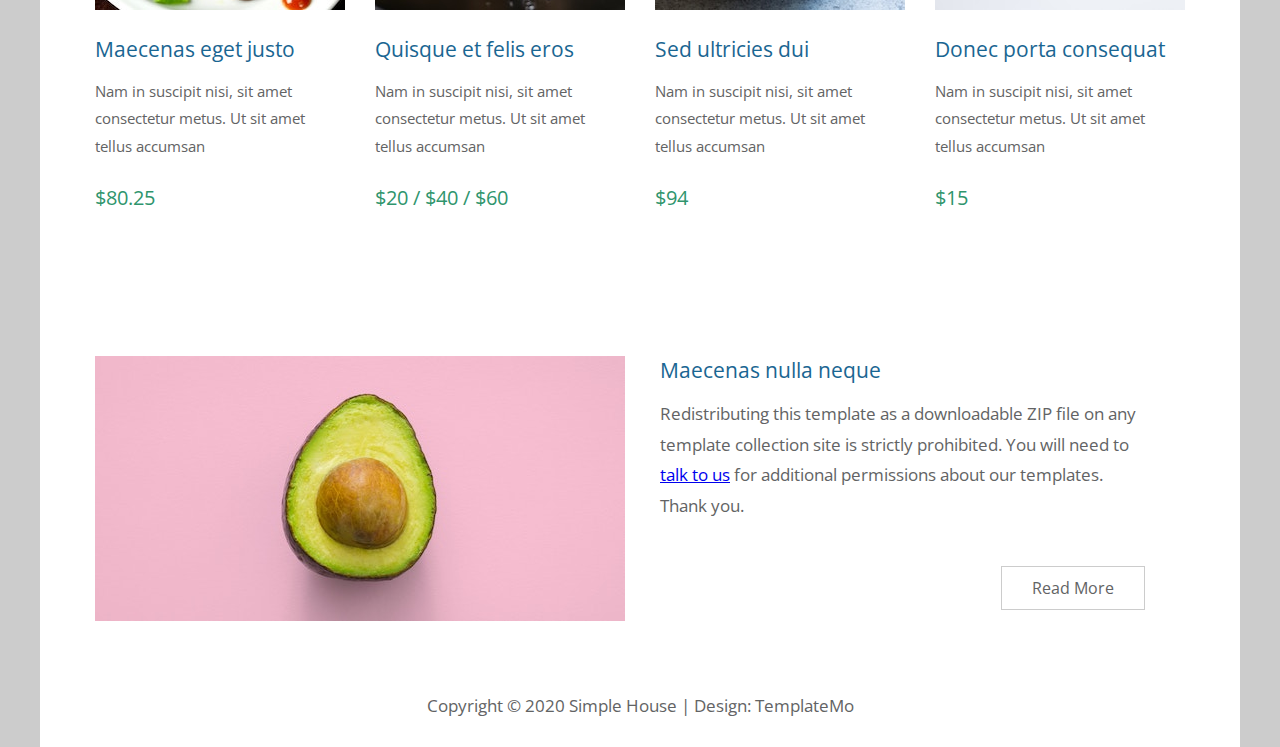
==== commit 7d17bec7: "configurin buttons the ofer" ====
--- a/docs/index.html
+++ b/docs/index.html
@@ -43,9 +43,9 @@
 				<div class="tm-paging-links">
 					<nav>
 						<ul>
-							<li class="tm-paging-item"><a href="#" class="tm-paging-link active">Pizza</a></li>
-							<li class="tm-paging-item"><a href="#" class="tm-paging-link">Salad</a></li>
-							<li class="tm-paging-item"><a href="#" class="tm-paging-link">Noodle</a></li>
+							<li class="tm-paging-item button-ofer"><a href="#" class="tm-paging-link active button-item">Pizza</a></li>
+							<li class="tm-paging-item button-ofer"><a href="#" class="tm-paging-link button-item">Salad</a></li>
+							<li class="tm-paging-item button-ofer"><a href="#" class="tm-paging-link button-item">Noodle</a></li>
 						</ul>
 					</nav>
 				</div>
--- a/docs/css/templatemo-style.css
+++ b/docs/css/templatemo-style.css
@@ -435,8 +435,8 @@
 
 .tm-paging-link.active,
 .tm-paging-link:hover {
-  background-color: #2F956D;
-  color: white;
+  background-color: #ffffff;
+  color: #000000;
 }
 
 .tm-description-figure {
--- a/docs/css/style.css
+++ b/docs/css/style.css
@@ -5,5 +5,12 @@
    transition: 0.5s;
 }
 
-.parallax-window {
+.button-ofer {
+    background-color: #1a0bde !important;
+    border: 1px solid #1a0bde;
+    border-radius: 3px;
+}
+
+.button-item {
+    color: #ffffff;
 }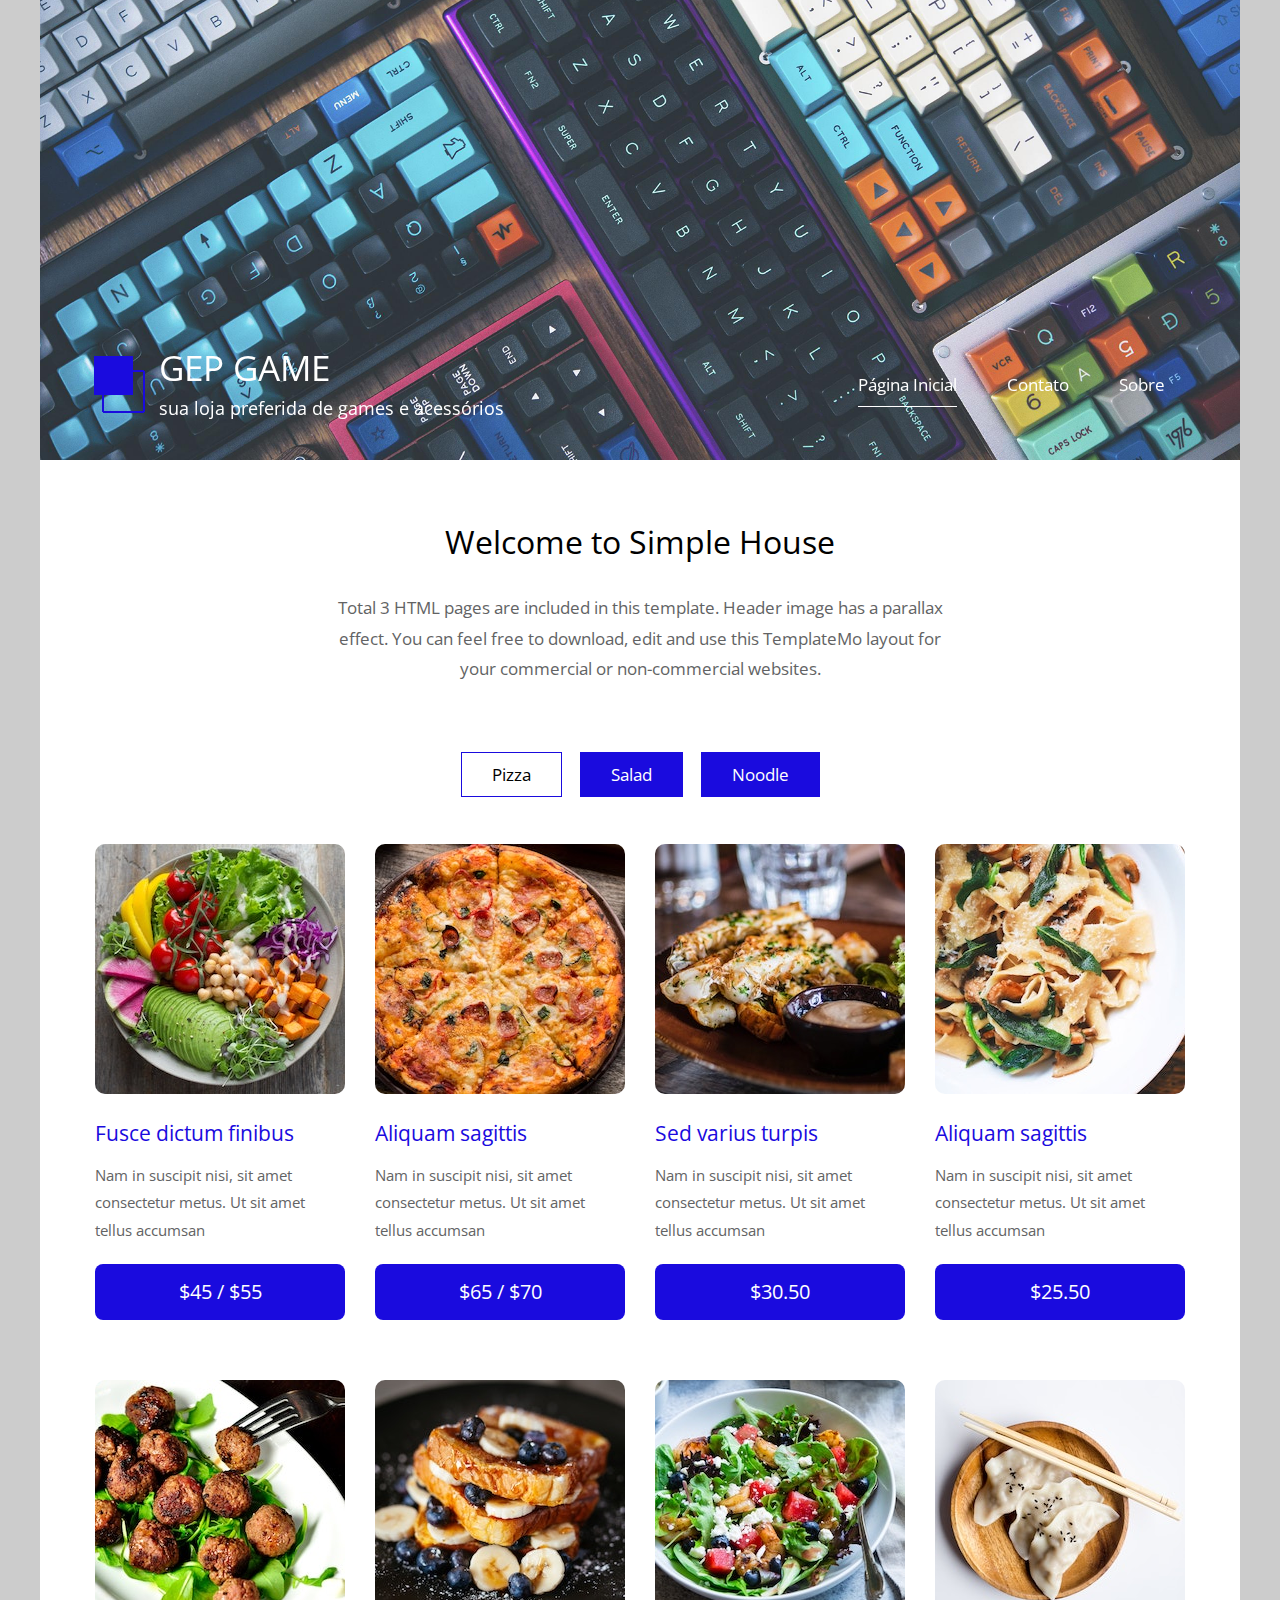
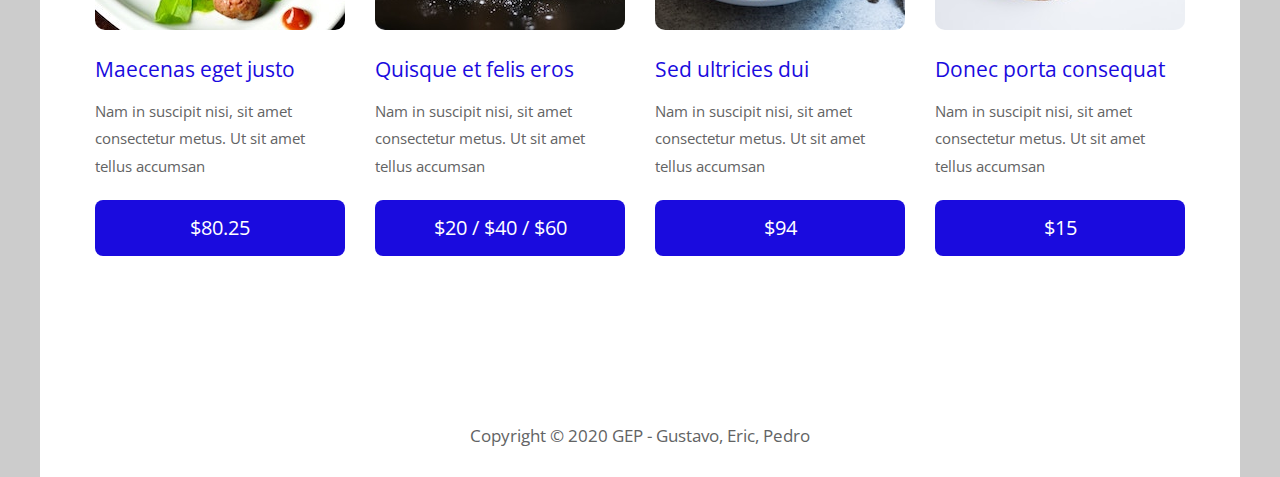
==== commit 06664e82: "restructuring the homepage" ====
--- a/docs/index.html
+++ b/docs/index.html
@@ -257,27 +257,9 @@
 						</article>
 					</div>
 				</div>
-				<div class="tm-section tm-container-inner">
-					<div class="row">
-						<div class="col-md-6">
-							<figure class="tm-description-figure">
-								<img src="img/img-01.jpg" alt="Image" class="img-fluid" />
-							</figure>
-						</div>
-						<div class="col-md-6">
-							<div class="tm-description-box"> 
-								<h4 class="tm-gallery-title">Maecenas nulla neque</h4>
-								<p class="tm-mb-45">Redistributing this template as a downloadable ZIP file on any template collection site is strictly prohibited. You will need to <a rel="nofollow" href="https://templatemo.com/contact">talk to us</a> for additional permissions about our templates. Thank you.</p>
-								<a href="about.html" class="tm-btn tm-btn-default tm-right">Read More</a>
-							</div>
-						</div>
-					</div>
-				</div>
 			</main>
 			<footer class="tm-footer text-center">
-				<p>Copyright &copy; 2020 Simple House 
-				
-				| Design: <a rel="nofollow" href="https://templatemo.com">TemplateMo</a></p>
+				<p>Copyright &copy; 2020  <a href="https://github.com/equipe-GEP" target="_blank">GEP</a> - <a href="https://github.com/gustavocolombo" target="_blank">Gustavo</a>, <a href="https://github.com/ericrodriguesfer" target="_blank">Eric</a>, <a href="https://github.com/pedro-costa1" target="_blank">Pedro</a></p>
 			</footer>
 		</div>
 		<script src="js/jquery.min.js"></script>
--- a/docs/css/style.css
+++ b/docs/css/style.css
@@ -8,9 +8,30 @@
 .button-ofer {
     background-color: #1a0bde !important;
     border: 1px solid #1a0bde;
-    border-radius: 3px;
 }
 
 .button-item {
     color: #ffffff;
+}
+
+.tm-gallery-title {
+    color: #1a0bde !important;
+}
+
+.tm-gallery-price {
+    padding: 10px;
+    background-color: #1a0bde;
+    color: #ffffff;
+    text-align: center;
+    border-radius: 8px;
+}
+
+.tm-gallery-price:hover {
+    background-color: #ffffff;
+    color: #1a0bde;
+    border: 1px solid #1a0bde;
+}
+
+.tm-gallery-img {
+    border-radius: 10px;
 }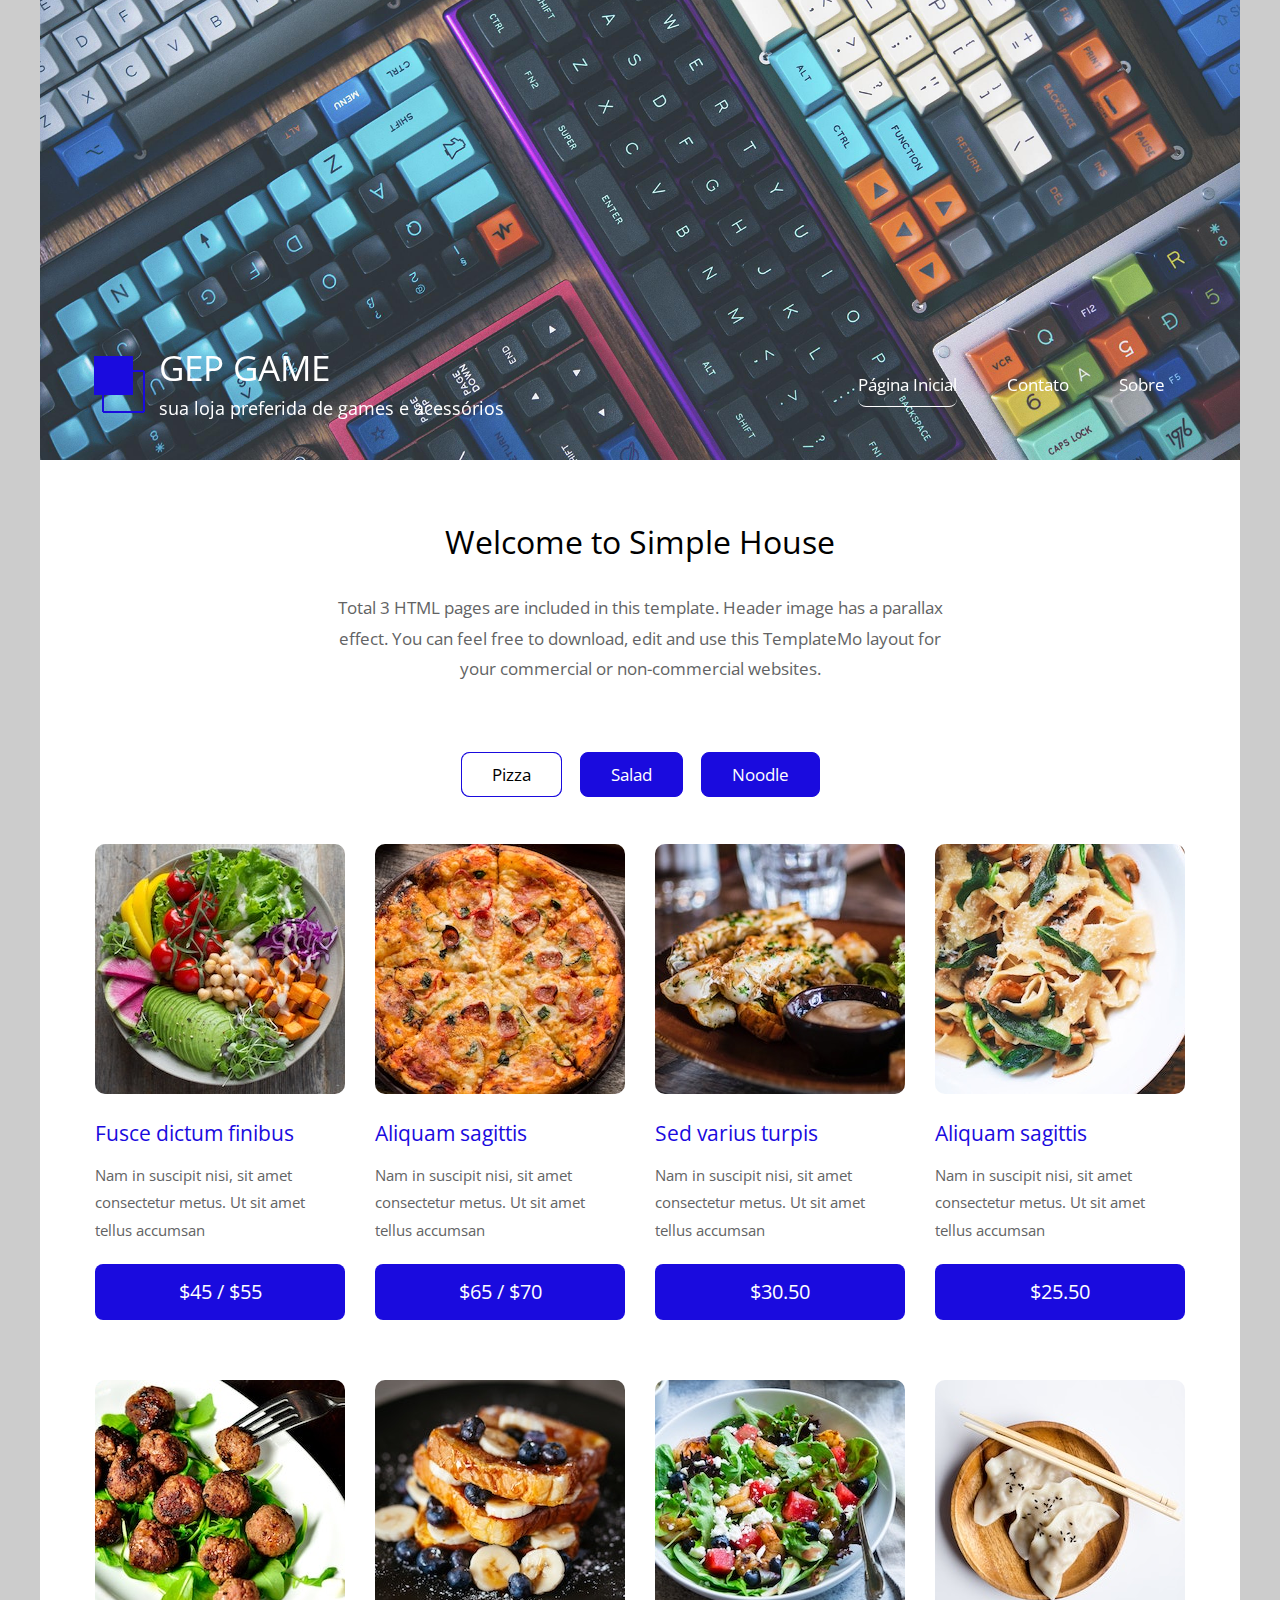
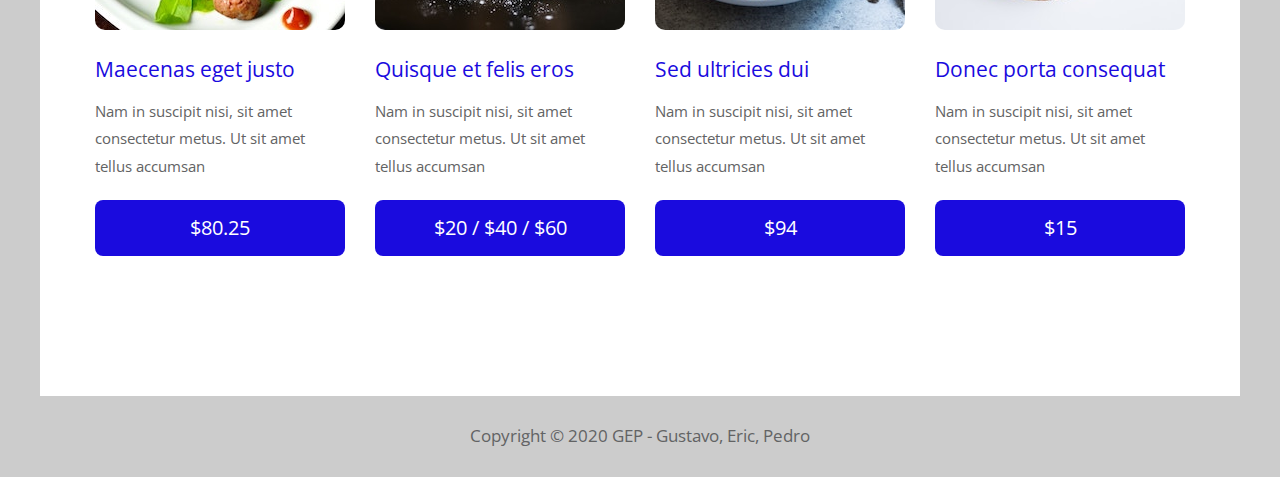
==== commit 1d7e87ce: "restructuring the homepage" ====
--- a/docs/index.html
+++ b/docs/index.html
@@ -258,7 +258,7 @@
 					</div>
 				</div>
 			</main>
-			<footer class="tm-footer text-center">
+			<footer class="tm-footer footer text-center">
 				<p>Copyright &copy; 2020  <a href="https://github.com/equipe-GEP" target="_blank">GEP</a> - <a href="https://github.com/gustavocolombo" target="_blank">Gustavo</a>, <a href="https://github.com/ericrodriguesfer" target="_blank">Eric</a>, <a href="https://github.com/pedro-costa1" target="_blank">Pedro</a></p>
 			</footer>
 		</div>
--- a/docs/css/style.css
+++ b/docs/css/style.css
@@ -8,6 +8,12 @@
 .button-ofer {
     background-color: #1a0bde !important;
     border: 1px solid #1a0bde;
+    border-radius: 8px;
+}
+
+.active {
+    transition: 0.1s;
+    border-radius: 8px;
 }
 
 .button-item {
@@ -34,4 +40,8 @@
 
 .tm-gallery-img {
     border-radius: 10px;
+}
+
+.footer {
+    background-color: #ccc !important;
 }